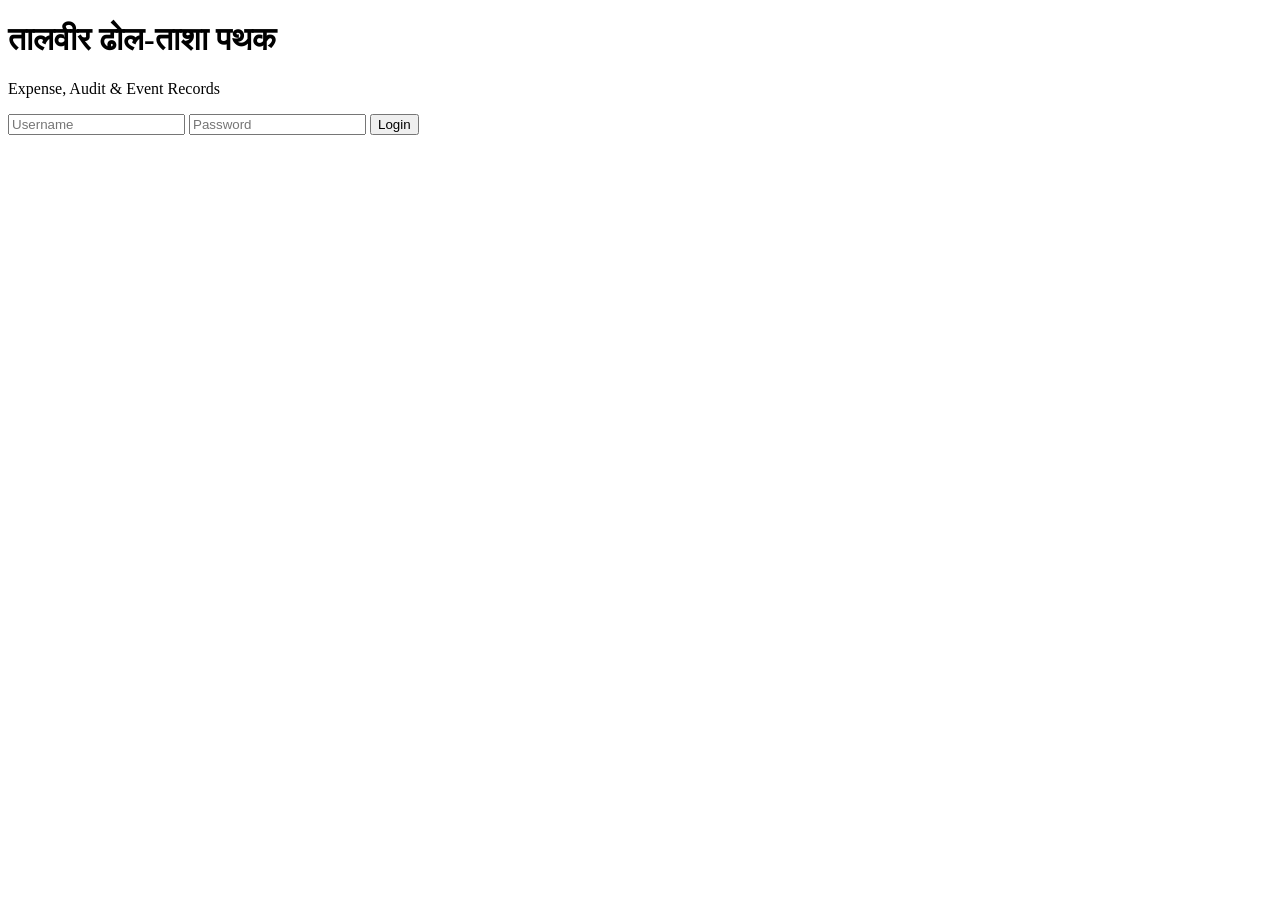
==== dashboard.html @ f64bd617 "dashboard.html" ====
<!DOCTYPE html>
<html lang="mr">
<head>
  <meta charset="UTF-8" />
  <meta name="viewport" content="width=device-width, initial-scale=1.0" />

  <title>Dashboard | तालवीर ढोल-ताशा पथक</title>

  <link rel="stylesheet" href="./style.css?v=15" />
</head>
<body>

  <div class="main-container">

    <header class="dashboard-header">
      <div>
        <h1>तालवीर ढोल-ताशा पथक</h1>
        <p>Expense, Audit & Event Records</p>
      </div>

      <button class="logout-btn" onclick="logout()">Logout</button>
    </header>

    <section class="summary-section">
      <h2>Available Balance Summary</h2>

      <div id="balanceCards" class="balance-grid">
        <p class="loading">Loading balance...</p>
      </div>
    </section>

    <section class="button-section">
      <button onclick="loadSheet('व्यवहार_नोंद')">व्यवहार_नोंद</button>
      <button onclick="loadSheet('Income_नोंद')">Income_नोंद</button>
    </section>

    <section class="table-section">
      <h2 id="tableTitle">Select a sheet</h2>
      <div id="tableContainer" class="table-container">
        <p>Please click one of the above buttons to view data.</p>
      </div>
    </section>

  </div>

  <script src="./app.js?v=15"></script>
</body>
</html>
---- style.css ----
/* ===============================
   EXCEL-LIKE COLUMN FILTER
================================ */

.excel-filter-topbar {
  display: flex;
  justify-content: space-between;
  align-items: center;
  background: #f8fafc;
  border: 1px solid #e2e8f0;
  padding: 10px 12px;
  border-radius: 10px;
  margin-bottom: 12px;
  font-size: 14px;
  font-weight: bold;
  color: #334155;
}

.excel-filter-topbar button {
  background: #9b0000;
  color: white;
  border: none;
  border-radius: 7px;
  padding: 8px 12px;
  cursor: pointer;
  font-weight: bold;
}

.excel-filter-topbar button:hover {
  background: #b00000;
}

.excel-filter-th {
  position: relative;
  overflow: visible;
}

.excel-filter-header {
  display: flex;
  justify-content: center;
  align-items: center;
  gap: 6px;
  position: relative;
}

.excel-filter-button {
  width: 22px;
  height: 22px;
  border: 1px solid rgba(255,255,255,0.8);
  background: rgba(255,255,255,0.18);
  color: white;
  border-radius: 4px;
  cursor: pointer;
  font-size: 11px;
  line-height: 1;
  padding: 0;
}

.excel-filter-button:hover,
.excel-filter-button.active {
  background: white;
  color: #00618a;
}

.excel-filter-menu {
  display: none;
  position: absolute;
  top: 32px;
  right: 0;
  min-width: 240px;
  max-width: 280px;
  background: white;
  color: #111827;
  border: 1px solid #cbd5e1;
  border-radius: 10px;
  box-shadow: 0 12px 30px rgba(0,0,0,0.22);
  z-index: 9999;
  padding: 10px;
  text-align: left;
}

.excel-filter-menu.show {
  display: block;
}

.excel-filter-title {
  font-weight: bold;
  font-size: 14px;
  margin-bottom: 10px;
  color: #00618a;
  border-bottom: 1px solid #e2e8f0;
  padding-bottom: 8px;
}

.excel-filter-actions {
  display: flex;
  gap: 8px;
  margin-bottom: 8px;
}

.excel-filter-actions button {
  flex: 1;
  border: none;
  background: #e0f2fe;
  color: #00618a;
  padding: 7px;
  border-radius: 6px;
  cursor: pointer;
  font-size: 12px;
  font-weight: bold;
}

.excel-filter-actions button:hover {
  background: #bae6fd;
}

.excel-filter-list {
  max-height: 220px;
  overflow-y: auto;
}

.excel-filter-option {
  display: flex;
  align-items: center;
  gap: 8px;
  padding: 7px 4px;
  font-size: 13px;
  cursor: pointer;
  color: #111827;
}

.excel-filter-option:hover {
  background: #f1f5f9;
  border-radius: 5px;
}

.excel-filter-option input {
  cursor: pointer;
}
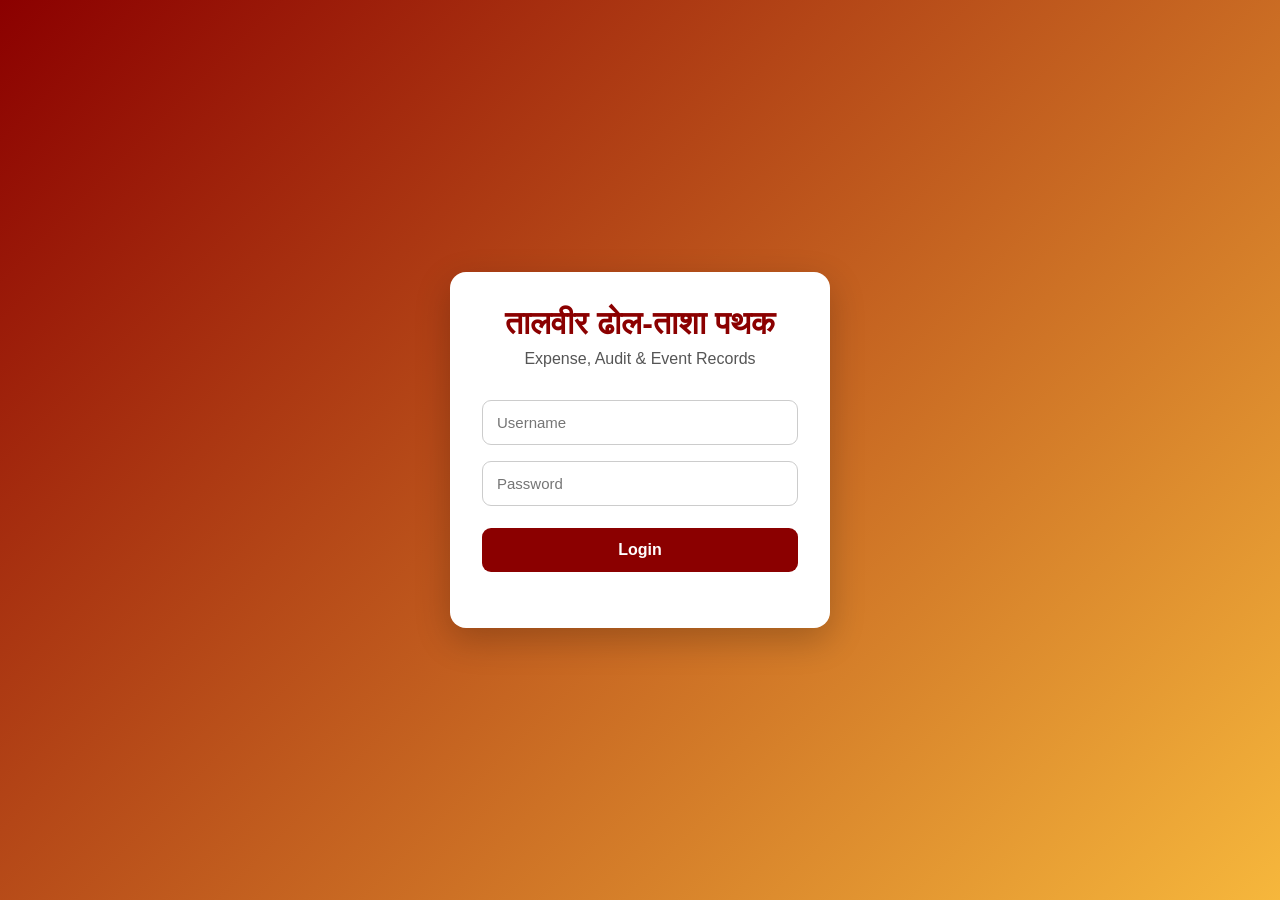
==== commit e2fd7b69: "dashboard.html" ====
--- a/dashboard.html
+++ b/dashboard.html
@@ -6,7 +6,7 @@
 
   <title>Dashboard | तालवीर ढोल-ताशा पथक</title>
 
-  <link rel="stylesheet" href="./style.css?v=15" />
+  <link rel="stylesheet" href="./style.css?v=16" />
 </head>
 <body>
 
@@ -43,6 +43,6 @@
 
   </div>
 
-  <script src="./app.js?v=15"></script>
+  <script src="./app.js?v=16"></script>
 </body>
 </html>
--- a/style.css
+++ b/style.css
@@ -1,3 +1,275 @@
+* {
+  box-sizing: border-box;
+  font-family: Arial, "Noto Sans Devanagari", sans-serif;
+}
+
+body {
+  margin: 0;
+  background: #f4f6f9;
+  color: #111827;
+}
+
+.hidden {
+  display: none;
+}
+
+
+/* ===============================
+   LOGIN PAGE
+================================ */
+
+.login-container {
+  min-height: 100vh;
+  display: flex;
+  align-items: center;
+  justify-content: center;
+  background: linear-gradient(135deg, #8b0000, #f6b73c);
+  padding: 20px;
+}
+
+.login-card {
+  width: 380px;
+  background: #ffffff;
+  padding: 32px;
+  border-radius: 16px;
+  box-shadow: 0 12px 35px rgba(0, 0, 0, 0.22);
+  text-align: center;
+}
+
+.login-card h1 {
+  margin: 0 0 8px;
+  color: #8b0000;
+  font-size: 32px;
+  line-height: 1.2;
+}
+
+.login-card p {
+  margin: 0 0 24px;
+  color: #555;
+  font-size: 16px;
+}
+
+.login-card input {
+  width: 100%;
+  padding: 13px 14px;
+  margin: 8px 0;
+  border: 1px solid #ccc;
+  border-radius: 9px;
+  font-size: 15px;
+  outline: none;
+}
+
+.login-card input:focus {
+  border-color: #8b0000;
+}
+
+.login-card button {
+  width: 100%;
+  padding: 13px;
+  margin-top: 14px;
+  border: none;
+  border-radius: 9px;
+  background: #8b0000;
+  color: white;
+  font-size: 16px;
+  cursor: pointer;
+  font-weight: bold;
+}
+
+.login-card button:hover {
+  background: #a50000;
+}
+
+.error {
+  color: red !important;
+  margin-top: 12px !important;
+  font-size: 14px !important;
+}
+
+
+/* ===============================
+   DASHBOARD PAGE
+================================ */
+
+.main-container {
+  padding: 24px;
+}
+
+.dashboard-header {
+  background: #9b0000;
+  color: white;
+  padding: 22px 28px;
+  border-radius: 14px;
+  display: flex;
+  justify-content: space-between;
+  align-items: center;
+  box-shadow: 0 4px 14px rgba(0, 0, 0, 0.12);
+}
+
+.dashboard-header h1 {
+  margin: 0;
+  font-size: 38px;
+  line-height: 1.2;
+}
+
+.dashboard-header p {
+  margin: 7px 0 0;
+  font-size: 18px;
+}
+
+.logout-btn {
+  background: white;
+  color: #9b0000;
+  border: none;
+  padding: 11px 18px;
+  border-radius: 8px;
+  cursor: pointer;
+  font-weight: bold;
+  font-size: 15px;
+}
+
+.logout-btn:hover {
+  background: #f7f7f7;
+}
+
+.summary-section,
+.table-section {
+  background: white;
+  margin-top: 24px;
+  padding: 26px;
+  border-radius: 14px;
+  box-shadow: 0 4px 14px rgba(0, 0, 0, 0.08);
+}
+
+.summary-section h2,
+.table-section h2 {
+  font-size: 30px;
+  margin: 0 0 14px;
+  color: #111827;
+}
+
+.sheet-note {
+  color: #666;
+  font-size: 15px;
+  margin-bottom: 18px;
+}
+
+.balance-grid {
+  display: grid;
+  grid-template-columns: repeat(auto-fit, minmax(230px, 1fr));
+  gap: 16px;
+  margin-top: 16px;
+}
+
+.balance-card {
+  background: #fff6e6;
+  border-left: 6px solid #9b0000;
+  padding: 18px;
+  border-radius: 11px;
+}
+
+.balance-card h3 {
+  margin: 0 0 9px;
+  color: #9b0000;
+  font-size: 18px;
+}
+
+.balance-card p {
+  margin: 0;
+  font-size: 24px;
+  font-weight: bold;
+  color: #111827;
+}
+
+.button-section {
+  margin-top: 24px;
+  display: flex;
+  gap: 14px;
+  flex-wrap: wrap;
+}
+
+.button-section button {
+  background: #222;
+  color: white;
+  border: none;
+  padding: 14px 20px;
+  border-radius: 9px;
+  cursor: pointer;
+  font-size: 16px;
+  font-weight: bold;
+}
+
+.button-section button:hover {
+  background: #444;
+}
+
+
+/* ===============================
+   TABLE DESIGN
+================================ */
+
+.table-container {
+  width: 100%;
+  overflow-x: auto;
+  margin-top: 18px;
+  border-radius: 10px;
+  position: relative;
+}
+
+table {
+  width: max-content;
+  min-width: 100%;
+  border-collapse: collapse;
+  font-size: 14px;
+  background: white;
+}
+
+thead th {
+  background: #00618a;
+  color: white;
+  font-weight: bold;
+  text-align: center;
+  padding: 12px 10px;
+  border: 1px solid #ffffff;
+  white-space: nowrap;
+  position: sticky;
+  top: 0;
+  z-index: 5;
+}
+
+tbody td {
+  padding: 10px 12px;
+  border: 1px solid #d6d6d6;
+  text-align: left;
+  vertical-align: top;
+  white-space: normal;
+  max-width: 260px;
+  word-break: break-word;
+}
+
+tbody tr:nth-child(odd) {
+  background: #c7eaf7;
+}
+
+tbody tr:nth-child(even) {
+  background: #ffffff;
+}
+
+a {
+  color: #0066cc;
+  font-weight: bold;
+  text-decoration: none;
+}
+
+a:hover {
+  text-decoration: underline;
+}
+
+.loading {
+  color: #777;
+}
+
+
 /* ===============================
    EXCEL-LIKE COLUMN FILTER
 ================================ */
@@ -65,7 +337,7 @@
 .excel-filter-menu {
   display: none;
   position: absolute;
-  top: 32px;
+  top: 34px;
   right: 0;
   min-width: 240px;
   max-width: 280px;
@@ -137,3 +409,46 @@
 .excel-filter-option input {
   cursor: pointer;
 }
+
+
+/* ===============================
+   MOBILE RESPONSIVE
+================================ */
+
+@media (max-width: 768px) {
+  .main-container {
+    padding: 14px;
+  }
+
+  .dashboard-header {
+    flex-direction: column;
+    align-items: flex-start;
+    gap: 14px;
+  }
+
+  .dashboard-header h1 {
+    font-size: 28px;
+  }
+
+  .dashboard-header p {
+    font-size: 15px;
+  }
+
+  .summary-section,
+  .table-section {
+    padding: 18px;
+  }
+
+  .summary-section h2,
+  .table-section h2 {
+    font-size: 24px;
+  }
+
+  .login-card {
+    width: 100%;
+  }
+
+  .login-card h1 {
+    font-size: 27px;
+  }
+}
